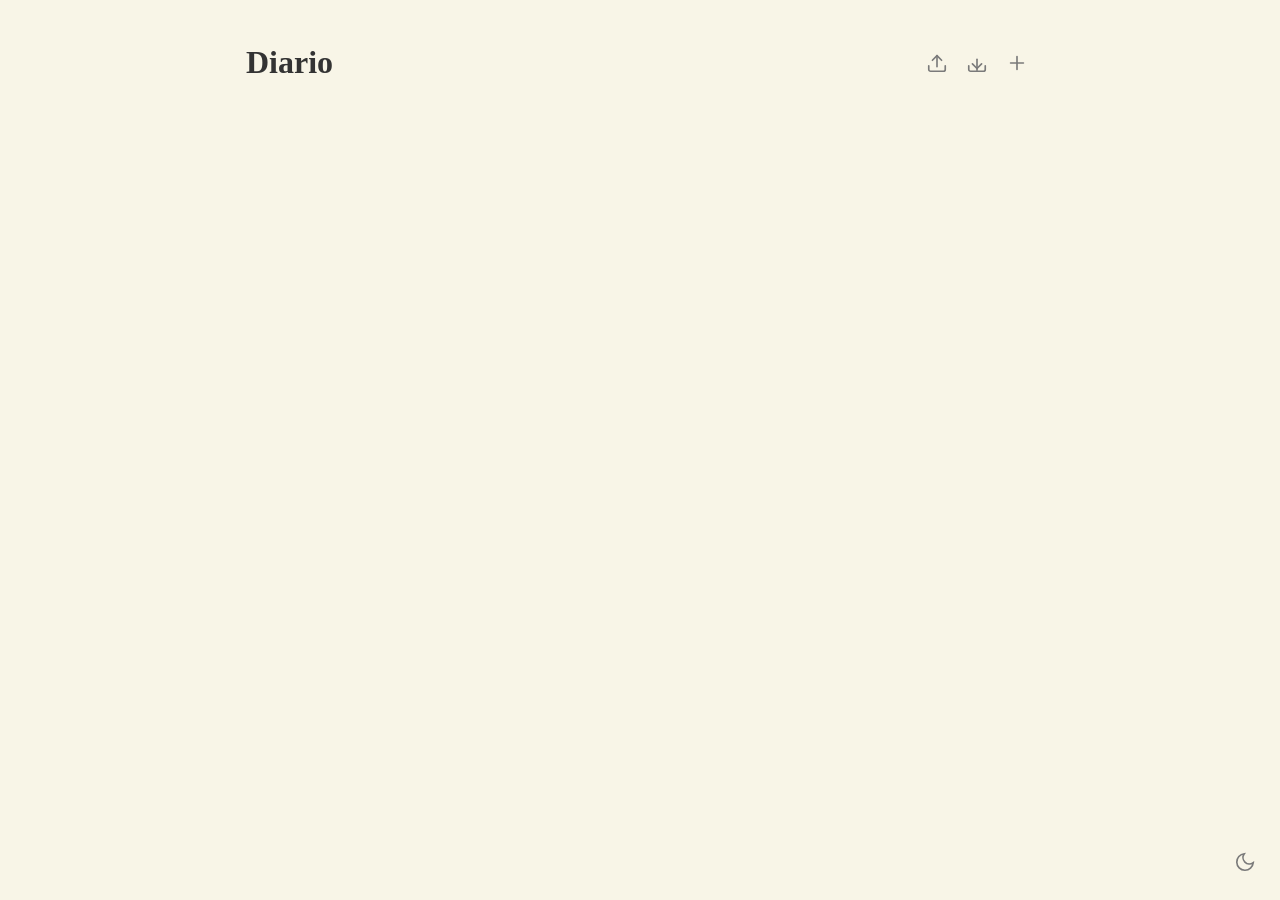
==== index.html @ 2129a9c9 "Add files via upload" ====
<!DOCTYPE html>
<html lang="it">
<head>
  <meta charset="UTF-8">
  <meta name="viewport" content="width=device-width, initial-scale=1.0">
  <title>Diario - Home</title>
  <link rel="stylesheet" href="style.css">
  <script defer src="index.js"></script>
</head>
<body class="light">
  <!-- SVG sprite (icone minimal) -->
  <svg xmlns="http://www.w3.org/2000/svg" style="display:none">
    <symbol id="i-plus" viewBox="0 0 24 24">
      <path d="M12 5v14M5 12h14" stroke="currentColor" stroke-width="1.8" fill="none" stroke-linecap="round"/>
    </symbol>
    <symbol id="i-upload" viewBox="0 0 24 24">
      <path d="M21 15v4a2 2 0 0 1-2 2H5a2 2 0 0 1-2-2v-4" stroke="currentColor" stroke-width="1.8" fill="none" stroke-linecap="round"/>
      <path d="M12 4v12" stroke="currentColor" stroke-width="1.8" fill="none" stroke-linecap="round"/>
      <path d="M7 9l5-5 5 5" stroke="currentColor" stroke-width="1.8" fill="none" stroke-linecap="round" stroke-linejoin="round"/>
    </symbol>
    <symbol id="i-download" viewBox="0 0 24 24">
      <path d="M21 15v4a2 2 0 0 1-2 2H5a2 2 0 0 1-2-2v-4" stroke="currentColor" stroke-width="1.8" fill="none" stroke-linecap="round"/>
      <path d="M12 20V8" stroke="currentColor" stroke-width="1.8" fill="none" stroke-linecap="round"/>
      <path d="M7 13l5 5 5-5" stroke="currentColor" stroke-width="1.8" fill="none" stroke-linecap="round" stroke-linejoin="round"/>
    </symbol>
    <symbol id="i-moon" viewBox="0 0 24 24">
      <path d="M21 12.79A9 9 0 1 1 11.21 3 7 7 0 0 0 21 12.79z" stroke="currentColor" stroke-width="1.8" fill="none"/>
    </symbol>
    <symbol id="i-sun" viewBox="0 0 24 24">
      <circle cx="12" cy="12" r="4" stroke="currentColor" stroke-width="1.8" fill="none"/>
      <path d="M12 2v2M12 20v2M4 12H2M22 12h-2M5 5l-1.5-1.5M20.5 20.5L19 19M5 19l-1.5 1.5M20.5 3.5L19 5" stroke="currentColor" stroke-width="1.6" fill="none" stroke-linecap="round"/>
    </symbol>
  </svg>

  <header class="site-header">
    <h1>Diario</h1>
    <div class="header-actions">
      <button id="importBtn" class="icon-btn" title="Importa archivio (.json)" aria-label="Importa">
        <svg><use href="#i-upload"></use></svg>
      </button>
      <button id="exportBtn" class="icon-btn" title="Esporta tutte le note (.json)" aria-label="Esporta">
        <svg><use href="#i-download"></use></svg>
      </button>
      <button id="newNote" class="icon-btn" title="Nuova nota" aria-label="Nuova nota">
        <svg><use href="#i-plus"></use></svg>
      </button>
      <input type="file" id="importFile" accept=".json,application/json" hidden multiple>
    </div>
  </header>

  <main id="noteList" class="home-list"></main>

  <button class="theme-toggle" id="themeToggle" aria-label="Cambia tema">
    <svg id="themeIcon"><use href="#i-moon"></use></svg>
  </button>
</body>
</html>
---- style.css ----
:root{
  --bg: #f8f5e7;
  --fg: #333333;
  --subtle: rgba(0,0,0,0.55);
  --card: rgba(0,0,0,0.05);
  --card-hover: rgba(0,0,0,0.09);
  --icon: #7a7a7a;
}
.dark{
  --bg: #2a2a2a;
  --fg: #eaeaea;
  --subtle: rgba(255,255,255,0.65);
  --card: rgba(255,255,255,0.06);
  --card-hover: rgba(255,255,255,0.12);
  --icon: #b8b8b8;
}
*{box-sizing:border-box}
html,body{height:100%}
body{
  margin:0; background:var(--bg); color:var(--fg);
  font-family: Georgia, 'Times New Roman', Times, serif;
  line-height:1.6; transition: background-color .3s, color .3s;
}
.site-header, .note-header{
  display:flex; align-items:center; justify-content:space-between;
  padding:16px; max-width:820px; margin:0 auto;
}
.header-actions{ display:flex; gap:6px; align-items:center; }
.home-list, .note-main{ max-width:820px; margin:0 auto; padding:0 16px 24px; }
.home-list{ display:flex; flex-direction:column; gap:10px; padding-top:8px;}
.note-header{ margin-bottom:8px; }
.title-input{
  flex:1; border:none; outline:none; background:transparent; color:var(--fg);
  font-size:1.6rem; font-style:italic; opacity:.85;
}
.title-input::placeholder{ color:var(--subtle); font-style:italic; }
.editor{
  width:100%; height: calc(100vh - 120px); border:none; outline:none; resize:none;
  background:transparent; color:var(--fg); font-size:1.05rem;
}
.icon-btn{
  border:none; background:transparent; padding:6px; cursor:pointer;
  color: var(--icon);
}
.icon-btn svg{ width:22px; height:22px; display:block; stroke: currentColor; }
.icon-btn:hover{ opacity:.85 }
.noteItem{
  padding:12px; border-radius:10px; background:var(--card); cursor:pointer;
}
.noteItem:hover{ background:var(--card-hover); }
.noteItem .row{ display:flex; align-items:center; justify-content:space-between; gap:12px; }
.noteItem .title{ font-weight:600; overflow:hidden; text-overflow:ellipsis; white-space:nowrap;}
.noteItem .date{ font-size:.9rem; color:var(--subtle); white-space:nowrap; }
.noteItem .preview{ font-size:.92rem; color:var(--subtle); margin-top:2px; white-space:nowrap; overflow:hidden; text-overflow:ellipsis; }
.theme-toggle{
  position:fixed; right:16px; bottom:16px; border:none; background:transparent; cursor:pointer; padding:8px;
  color: var(--icon);
}
.theme-toggle svg{ width:22px; height:22px; stroke: currentColor; }
.overlay{
  position:fixed; inset:0; display:flex; align-items:center; justify-content:center;
  background: rgba(0,0,0,0.35);
}
.hidden{ display:none; }
.confirm{
  background: var(--bg); color: var(--fg); border-radius:12px; padding:20px; min-width:280px;
  box-shadow: 0 10px 30px rgba(0,0,0,0.25);
}
.confirm-text{ margin-bottom:14px; }
.confirm-actions{ display:flex; gap:10px; justify-content:flex-end; }
.btn{
  border:1px solid var(--card-hover); background:transparent; color:var(--fg);
  padding:6px 12px; border-radius:8px; cursor:pointer;
}
.btn.danger{ border-color: rgba(220,0,0,0.4); color:#c60000; }
.btn:hover{ opacity:.85 }
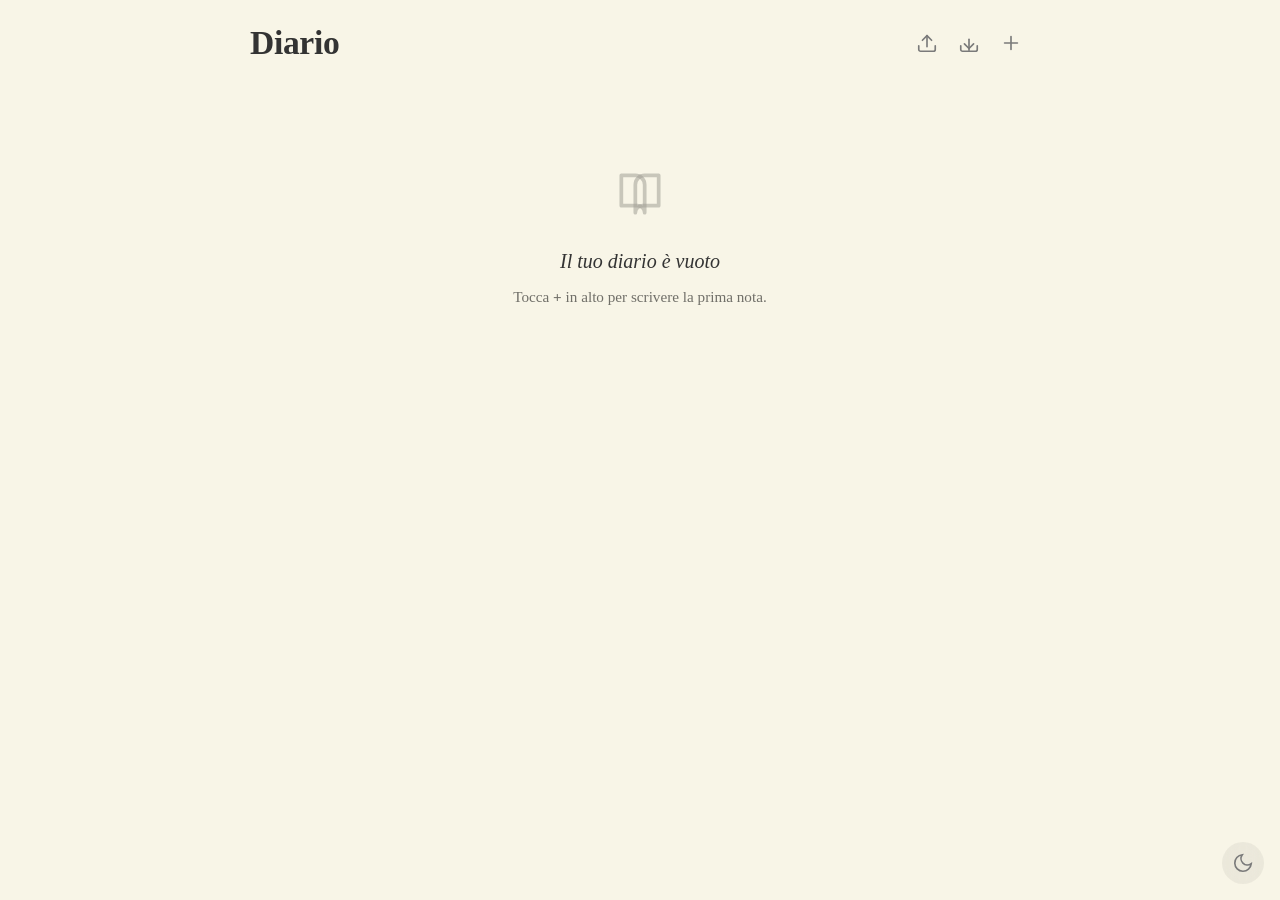
==== commit 51083074: "Add files via upload" ====
--- a/index.html
+++ b/index.html
@@ -1,57 +1,934 @@
 <!DOCTYPE html>
 <html lang="it">
 <head>
-  <meta charset="UTF-8">
-  <meta name="viewport" content="width=device-width, initial-scale=1.0">
-  <title>Diario - Home</title>
-  <link rel="stylesheet" href="style.css">
-  <script defer src="index.js"></script>
+<meta charset="UTF-8">
+<meta name="viewport" content="width=device-width, initial-scale=1.0, viewport-fit=cover">
+<title>Diario</title>
+<meta name="description" content="Diario personale. I dati restano sul tuo dispositivo.">
+
+<!-- Theme color for browser chrome (light/dark adaptive) -->
+<meta name="theme-color" content="#f8f5e7" media="(prefers-color-scheme: light)">
+<meta name="theme-color" content="#2a2a2a" media="(prefers-color-scheme: dark)">
+
+<!-- iOS web app -->
+<meta name="apple-mobile-web-app-capable" content="yes">
+<meta name="mobile-web-app-capable" content="yes">
+<meta name="apple-mobile-web-app-status-bar-style" content="default">
+<meta name="apple-mobile-web-app-title" content="Diario">
+
+<!-- Favicon: SVG with prefers-color-scheme so it adapts to dark tabs -->
+<link rel="icon" type="image/svg+xml" href="data:image/svg+xml;utf8,<svg xmlns='http://www.w3.org/2000/svg' viewBox='0 0 64 64'><style>.c{fill:%233d2817}.b{fill:%238b3a3a}.t{stroke:%23c4a574;stroke-width:2.2;stroke-linecap:round}@media (prefers-color-scheme:dark){.c{fill:%23e8dcc4}.t{stroke:%235a3d24}}</style><rect class='c' x='14' y='10' width='36' height='44' rx='3'/><rect class='b' x='12' y='32' width='40' height='3'/><line class='t' x1='22' y1='20' x2='42' y2='20'/></svg>">
+
+<!-- Apple touch icon (180x180 SVG, supportato da iOS 16.4+) -->
+<link rel="apple-touch-icon" href="data:image/svg+xml;utf8,<svg xmlns='http://www.w3.org/2000/svg' viewBox='0 0 180 180'><rect width='180' height='180' rx='36' fill='%23f8f5e7'/><rect x='42' y='34' width='96' height='118' rx='8' fill='%233d2817'/><rect x='36' y='92' width='108' height='8' fill='%238b3a3a'/><line x1='62' y1='60' x2='118' y2='60' stroke='%23c4a574' stroke-width='5' stroke-linecap='round'/></svg>">
+
+<style>
+  :root{
+    --bg: #f8f5e7;
+    --fg: #333333;
+    --subtle: rgba(0,0,0,.55);
+    --faint: rgba(0,0,0,.35);
+    --card: rgba(0,0,0,.05);
+    --card-hover: rgba(0,0,0,.09);
+    --icon: #7a7a7a;
+    --accent: #8b3a3a;
+    --danger: #c60000;
+    --hr: rgba(0,0,0,.08);
+  }
+  body.dark{
+    --bg: #2a2a2a;
+    --fg: #eaeaea;
+    --subtle: rgba(255,255,255,.65);
+    --faint: rgba(255,255,255,.35);
+    --card: rgba(255,255,255,.06);
+    --card-hover: rgba(255,255,255,.12);
+    --icon: #b8b8b8;
+    --accent: #c66b6b;
+    --danger: #ff6b6b;
+    --hr: rgba(255,255,255,.10);
+  }
+
+  *{ box-sizing:border-box }
+  html, body{ height:100%; margin:0 }
+  body{
+    background: var(--bg);
+    color: var(--fg);
+    font-family: Georgia, 'Iowan Old Style', 'Palatino Linotype', 'Times New Roman', Times, serif;
+    line-height: 1.6;
+    -webkit-font-smoothing: antialiased;
+    -webkit-text-size-adjust: 100%;
+    transition: background-color .25s ease, color .25s ease;
+    overscroll-behavior-y: none;
+  }
+
+  .view{
+    min-height: 100vh;
+    min-height: 100dvh;
+    padding-top: env(safe-area-inset-top);
+    padding-bottom: env(safe-area-inset-bottom);
+  }
+  .view.hidden{ display: none }
+
+  /* ---------- HOME ---------- */
+  .site-header{
+    display:flex; align-items:center; justify-content:space-between;
+    gap:12px;
+    padding: 16px 20px 8px;
+    max-width: 820px;
+    margin: 0 auto;
+  }
+  .site-header h1{
+    margin:0;
+    font-size: 1.9rem;
+    font-weight: 600;
+    letter-spacing: -0.01em;
+  }
+  .header-actions{ display:flex; gap:4px; align-items:center }
+
+  .search-wrap{
+    max-width: 820px; margin: 0 auto;
+    padding: 4px 20px 8px;
+  }
+  .search{
+    width:100%;
+    background: var(--card);
+    border: none; outline: none;
+    color: var(--fg);
+    font: inherit;
+    font-size: .98rem;
+    padding: 10px 14px;
+    border-radius: 10px;
+    transition: background-color .15s;
+  }
+  .search:focus{ background: var(--card-hover) }
+  .search::placeholder{ color: var(--faint); font-style: italic }
+
+  .home-list{
+    max-width: 820px;
+    margin: 0 auto;
+    padding: 8px 20px 96px;
+    display: flex; flex-direction: column;
+    gap: 8px;
+  }
+  .noteItem{
+    padding: 14px 16px;
+    border-radius: 10px;
+    background: var(--card);
+    cursor: pointer;
+    transition: background-color .15s;
+  }
+  .noteItem:hover{ background: var(--card-hover) }
+  .noteItem:active{ transform: translateY(1px) }
+  .noteItem .row{ display:flex; align-items:baseline; justify-content:space-between; gap:12px }
+  .noteItem .title{
+    font-weight: 600;
+    overflow:hidden; text-overflow:ellipsis; white-space:nowrap;
+    flex: 1;
+  }
+  .noteItem .date{
+    font-size: .85rem;
+    color: var(--subtle);
+    white-space: nowrap;
+    font-style: italic;
+  }
+  .noteItem .preview{
+    font-size: .92rem;
+    color: var(--subtle);
+    margin-top: 4px;
+    white-space: nowrap;
+    overflow: hidden;
+    text-overflow: ellipsis;
+  }
+
+  .empty-state{
+    max-width: 520px; margin: 80px auto 0;
+    padding: 0 20px;
+    text-align: center;
+    color: var(--subtle);
+  }
+  .empty-state .ico{ opacity: .35; margin-bottom: 16px }
+  .empty-state .ico svg{ width: 56px; height: 56px }
+  .empty-state h2{
+    margin: 0 0 8px;
+    font-weight: 500;
+    font-size: 1.25rem;
+    color: var(--fg);
+    font-style: italic;
+  }
+  .empty-state p{ margin: 0; font-size: .95rem }
+
+  /* ---------- NOTE ---------- */
+  .note-header{
+    display:flex; align-items:center; gap: 8px;
+    padding: 12px 20px;
+    max-width: 820px;
+    margin: 0 auto;
+    border-bottom: 1px solid var(--hr);
+  }
+  .title-input{
+    flex: 1;
+    border: none; outline: none;
+    background: transparent;
+    color: var(--fg);
+    font: inherit;
+    font-size: 1.5rem;
+    font-style: italic;
+    padding: 4px 0;
+    min-width: 0;
+  }
+  .title-input::placeholder{ color: var(--faint) }
+  .toolbar{ display:flex; gap: 4px }
+
+  .note-main{
+    max-width: 820px;
+    margin: 0 auto;
+    padding: 14px 20px 40px;
+    display: flex; flex-direction: column;
+    /* fill rest of viewport */
+    min-height: calc(100dvh - 70px);
+  }
+  .editor{
+    flex: 1;
+    width: 100%;
+    min-height: 50vh;
+    border: none; outline: none; resize: none;
+    background: transparent;
+    color: var(--fg);
+    font: inherit;
+    font-size: 1.05rem;
+    line-height: 1.7;
+    padding: 0;
+  }
+  .editor::placeholder{ color: var(--faint); font-style: italic }
+  .note-meta{
+    margin-top: 16px;
+    display: flex; justify-content: space-between; align-items: center;
+    font-size: .82rem;
+    color: var(--faint);
+    font-style: italic;
+    padding-top: 10px;
+    border-top: 1px solid var(--hr);
+  }
+
+  /* ---------- BUTTONS ---------- */
+  .icon-btn{
+    border: none; background: transparent;
+    padding: 8px;
+    cursor: pointer;
+    color: var(--icon);
+    border-radius: 8px;
+    display: inline-flex; align-items: center; justify-content: center;
+    transition: background-color .15s, color .15s;
+    -webkit-tap-highlight-color: transparent;
+  }
+  .icon-btn:hover{ background: var(--card); color: var(--fg) }
+  .icon-btn:active{ background: var(--card-hover) }
+  .icon-btn svg{ width: 22px; height: 22px; display: block }
+
+  .theme-toggle{
+    position: fixed;
+    right: max(16px, env(safe-area-inset-right));
+    bottom: max(16px, env(safe-area-inset-bottom));
+    border: none;
+    background: var(--card);
+    cursor: pointer;
+    padding: 10px;
+    color: var(--icon);
+    border-radius: 50%;
+    transition: background-color .15s, color .15s;
+    -webkit-tap-highlight-color: transparent;
+    backdrop-filter: blur(8px);
+    -webkit-backdrop-filter: blur(8px);
+  }
+  .theme-toggle:hover{ background: var(--card-hover); color: var(--fg) }
+  .theme-toggle svg{ width: 22px; height: 22px; display: block }
+
+  /* ---------- OVERLAY ---------- */
+  .overlay{
+    position: fixed; inset: 0;
+    display: flex; align-items: center; justify-content: center;
+    background: rgba(0,0,0,.45);
+    padding: 20px;
+    z-index: 100;
+    animation: fadeIn .15s ease-out;
+  }
+  .overlay.hidden{ display: none }
+  @keyframes fadeIn{ from{ opacity: 0 } to{ opacity: 1 } }
+  .confirm{
+    background: var(--bg); color: var(--fg);
+    border-radius: 14px;
+    padding: 22px;
+    width: 100%; max-width: 340px;
+    box-shadow: 0 20px 50px rgba(0,0,0,.35);
+    border: 1px solid var(--hr);
+  }
+  .confirm-text{ margin-bottom: 18px; line-height: 1.5 }
+  .confirm-actions{ display: flex; gap: 8px; justify-content: flex-end }
+  .btn{
+    border: 1px solid var(--card-hover);
+    background: transparent;
+    color: var(--fg);
+    font: inherit;
+    font-size: .95rem;
+    padding: 8px 16px;
+    border-radius: 8px;
+    cursor: pointer;
+    -webkit-tap-highlight-color: transparent;
+  }
+  .btn:hover{ background: var(--card) }
+  .btn.danger{
+    border-color: var(--danger);
+    color: var(--danger);
+  }
+  .btn.danger:hover{ background: rgba(198,0,0,.08) }
+
+  /* ---------- TOAST ---------- */
+  .toast{
+    position: fixed;
+    left: 50%; transform: translateX(-50%) translateY(20px);
+    bottom: max(80px, calc(env(safe-area-inset-bottom) + 80px));
+    background: var(--fg); color: var(--bg);
+    padding: 10px 18px;
+    border-radius: 24px;
+    font-size: .9rem;
+    box-shadow: 0 8px 24px rgba(0,0,0,.25);
+    opacity: 0;
+    pointer-events: none;
+    transition: opacity .25s, transform .25s;
+    z-index: 200;
+    max-width: 90vw;
+  }
+  .toast.show{
+    opacity: 1;
+    transform: translateX(-50%) translateY(0);
+  }
+
+  /* tablet/desktop typography bump */
+  @media (min-width: 720px){
+    .editor{ font-size: 1.1rem }
+    .site-header h1{ font-size: 2.1rem }
+  }
+</style>
 </head>
 <body class="light">
-  <!-- SVG sprite (icone minimal) -->
-  <svg xmlns="http://www.w3.org/2000/svg" style="display:none">
-    <symbol id="i-plus" viewBox="0 0 24 24">
-      <path d="M12 5v14M5 12h14" stroke="currentColor" stroke-width="1.8" fill="none" stroke-linecap="round"/>
-    </symbol>
-    <symbol id="i-upload" viewBox="0 0 24 24">
-      <path d="M21 15v4a2 2 0 0 1-2 2H5a2 2 0 0 1-2-2v-4" stroke="currentColor" stroke-width="1.8" fill="none" stroke-linecap="round"/>
-      <path d="M12 4v12" stroke="currentColor" stroke-width="1.8" fill="none" stroke-linecap="round"/>
-      <path d="M7 9l5-5 5 5" stroke="currentColor" stroke-width="1.8" fill="none" stroke-linecap="round" stroke-linejoin="round"/>
-    </symbol>
-    <symbol id="i-download" viewBox="0 0 24 24">
-      <path d="M21 15v4a2 2 0 0 1-2 2H5a2 2 0 0 1-2-2v-4" stroke="currentColor" stroke-width="1.8" fill="none" stroke-linecap="round"/>
-      <path d="M12 20V8" stroke="currentColor" stroke-width="1.8" fill="none" stroke-linecap="round"/>
-      <path d="M7 13l5 5 5-5" stroke="currentColor" stroke-width="1.8" fill="none" stroke-linecap="round" stroke-linejoin="round"/>
-    </symbol>
-    <symbol id="i-moon" viewBox="0 0 24 24">
-      <path d="M21 12.79A9 9 0 1 1 11.21 3 7 7 0 0 0 21 12.79z" stroke="currentColor" stroke-width="1.8" fill="none"/>
-    </symbol>
-    <symbol id="i-sun" viewBox="0 0 24 24">
-      <circle cx="12" cy="12" r="4" stroke="currentColor" stroke-width="1.8" fill="none"/>
-      <path d="M12 2v2M12 20v2M4 12H2M22 12h-2M5 5l-1.5-1.5M20.5 20.5L19 19M5 19l-1.5 1.5M20.5 3.5L19 5" stroke="currentColor" stroke-width="1.6" fill="none" stroke-linecap="round"/>
-    </symbol>
-  </svg>
-
+
+<!-- ========== SVG SPRITE ========== -->
+<svg xmlns="http://www.w3.org/2000/svg" style="display:none" aria-hidden="true">
+  <symbol id="i-plus" viewBox="0 0 24 24">
+    <path d="M12 5v14M5 12h14" stroke="currentColor" stroke-width="1.8" fill="none" stroke-linecap="round"/>
+  </symbol>
+  <symbol id="i-upload" viewBox="0 0 24 24">
+    <path d="M21 15v4a2 2 0 0 1-2 2H5a2 2 0 0 1-2-2v-4" stroke="currentColor" stroke-width="1.8" fill="none" stroke-linecap="round"/>
+    <path d="M12 4v12" stroke="currentColor" stroke-width="1.8" fill="none" stroke-linecap="round"/>
+    <path d="M7 9l5-5 5 5" stroke="currentColor" stroke-width="1.8" fill="none" stroke-linecap="round" stroke-linejoin="round"/>
+  </symbol>
+  <symbol id="i-download" viewBox="0 0 24 24">
+    <path d="M21 15v4a2 2 0 0 1-2 2H5a2 2 0 0 1-2-2v-4" stroke="currentColor" stroke-width="1.8" fill="none" stroke-linecap="round"/>
+    <path d="M12 20V8" stroke="currentColor" stroke-width="1.8" fill="none" stroke-linecap="round"/>
+    <path d="M7 13l5 5 5-5" stroke="currentColor" stroke-width="1.8" fill="none" stroke-linecap="round" stroke-linejoin="round"/>
+  </symbol>
+  <symbol id="i-home" viewBox="0 0 24 24">
+    <path d="M3 11l9-7 9 7v9a2 2 0 0 1-2 2h-4a2 2 0 0 1-2-2v-4H9v4a2 2 0 0 1-2 2H5a2 2 0 0 1-2-2v-9z" stroke="currentColor" stroke-width="1.8" fill="none" stroke-linecap="round" stroke-linejoin="round"/>
+  </symbol>
+  <symbol id="i-trash" viewBox="0 0 24 24">
+    <path d="M3 6h18" stroke="currentColor" stroke-width="1.8" fill="none" stroke-linecap="round"/>
+    <path d="M8 6V4a2 2 0 0 1 2-2h4a2 2 0 0 1 2 2v2" stroke="currentColor" stroke-width="1.8" fill="none" stroke-linecap="round"/>
+    <path d="M19 6l-1 14a2 2 0 0 1-2 2H8a2 2 0 0 1-2-2L5 6" stroke="currentColor" stroke-width="1.8" fill="none" stroke-linecap="round"/>
+    <path d="M10 11v6M14 11v6" stroke="currentColor" stroke-width="1.8" fill="none" stroke-linecap="round"/>
+  </symbol>
+  <symbol id="i-moon" viewBox="0 0 24 24">
+    <path d="M21 12.79A9 9 0 1 1 11.21 3 7 7 0 0 0 21 12.79z" stroke="currentColor" stroke-width="1.8" fill="none"/>
+  </symbol>
+  <symbol id="i-sun" viewBox="0 0 24 24">
+    <circle cx="12" cy="12" r="4" stroke="currentColor" stroke-width="1.8" fill="none"/>
+    <path d="M12 2v2M12 20v2M4 12H2M22 12h-2M5 5l-1.5-1.5M20.5 20.5L19 19M5 19l-1.5 1.5M20.5 3.5L19 5" stroke="currentColor" stroke-width="1.6" fill="none" stroke-linecap="round"/>
+  </symbol>
+  <symbol id="i-book" viewBox="0 0 24 24">
+    <path d="M4 4h6a4 4 0 0 1 4 4v12a3 3 0 0 0-3-3H4z" stroke="currentColor" stroke-width="1.6" fill="none" stroke-linejoin="round"/>
+    <path d="M20 4h-6a4 4 0 0 0-4 4v12a3 3 0 0 1 3-3h7z" stroke="currentColor" stroke-width="1.6" fill="none" stroke-linejoin="round"/>
+  </symbol>
+</svg>
+
+<!-- ========== HOME VIEW ========== -->
+<section id="view-home" class="view">
   <header class="site-header">
     <h1>Diario</h1>
     <div class="header-actions">
       <button id="importBtn" class="icon-btn" title="Importa archivio (.json)" aria-label="Importa">
         <svg><use href="#i-upload"></use></svg>
       </button>
-      <button id="exportBtn" class="icon-btn" title="Esporta tutte le note (.json)" aria-label="Esporta">
+      <button id="exportBtn" class="icon-btn" title="Esporta archivio (.json)" aria-label="Esporta">
         <svg><use href="#i-download"></use></svg>
       </button>
-      <button id="newNote" class="icon-btn" title="Nuova nota" aria-label="Nuova nota">
+      <button id="newBtn" class="icon-btn" title="Nuova nota" aria-label="Nuova nota">
         <svg><use href="#i-plus"></use></svg>
       </button>
-      <input type="file" id="importFile" accept=".json,application/json" hidden multiple>
+      <input type="file" id="importFile" accept=".json,application/json" hidden>
     </div>
   </header>
 
+  <div class="search-wrap" id="searchWrap" hidden>
+    <input type="search" id="searchInput" class="search" placeholder="Cerca tra le note…" autocomplete="off">
+  </div>
+
   <main id="noteList" class="home-list"></main>
-
-  <button class="theme-toggle" id="themeToggle" aria-label="Cambia tema">
-    <svg id="themeIcon"><use href="#i-moon"></use></svg>
-  </button>
+</section>
+
+<!-- ========== NOTE VIEW ========== -->
+<section id="view-note" class="view hidden">
+  <header class="note-header">
+    <input type="text" id="noteTitle" class="title-input" placeholder="Titolo">
+    <div class="toolbar">
+      <button id="backBtn" class="icon-btn" title="Torna alla home" aria-label="Home">
+        <svg><use href="#i-home"></use></svg>
+      </button>
+      <button id="deleteBtn" class="icon-btn" title="Elimina nota" aria-label="Elimina">
+        <svg><use href="#i-trash"></use></svg>
+      </button>
+    </div>
+  </header>
+  <main class="note-main">
+    <textarea id="editor" class="editor" placeholder="Scrivi qui la tua nota…" spellcheck="true"></textarea>
+    <div id="noteMeta" class="note-meta">
+      <span id="noteDate"></span>
+      <span id="noteCount"></span>
+    </div>
+  </main>
+</section>
+
+<!-- ========== CONFIRM OVERLAY ========== -->
+<div id="confirmOverlay" class="overlay hidden" role="dialog" aria-modal="true">
+  <div class="confirm">
+    <div id="confirmText" class="confirm-text">Eliminare definitivamente questa nota?</div>
+    <div class="confirm-actions">
+      <button id="confirmNo" class="btn">Annulla</button>
+      <button id="confirmYes" class="btn danger">Elimina</button>
+    </div>
+  </div>
+</div>
+
+<!-- ========== THEME TOGGLE ========== -->
+<button class="theme-toggle" id="themeToggle" aria-label="Cambia tema">
+  <svg id="themeIcon"><use href="#i-moon"></use></svg>
+</button>
+
+<!-- ========== TOAST ========== -->
+<div id="toast" class="toast" role="status" aria-live="polite"></div>
+
+<script>
+'use strict';
+
+/* ============================================================
+   STORAGE  +  MIGRATION
+   ============================================================ */
+const STORAGE_KEY = 'notes';
+
+function uid(){
+  if (crypto && typeof crypto.randomUUID === 'function') return crypto.randomUUID();
+  return 'n_' + Date.now().toString(36) + '_' + Math.random().toString(36).slice(2, 10);
+}
+
+function getNotes(){
+  try {
+    const raw = localStorage.getItem(STORAGE_KEY);
+    const arr = raw ? JSON.parse(raw) : [];
+    return Array.isArray(arr) ? arr : [];
+  } catch { return []; }
+}
+function setNotes(notes){
+  localStorage.setItem(STORAGE_KEY, JSON.stringify(notes));
+}
+
+/* Parse "5 maggio 2026" → ISO. Returns null if unrecognized. */
+function parseItalianDate(s){
+  if (!s || typeof s !== 'string') return null;
+  const months = {
+    gennaio:0, febbraio:1, marzo:2, aprile:3, maggio:4, giugno:5,
+    luglio:6, agosto:7, settembre:8, ottobre:9, novembre:10, dicembre:11
+  };
+  const m = /^(\d{1,2})\s+([a-zà]+)\s+(\d{4})$/i.exec(s.trim());
+  if (m){
+    const month = months[m[2].toLowerCase()];
+    if (month !== undefined){
+      return new Date(+m[3], month, +m[1], 12).toISOString();
+    }
+  }
+  const d = new Date(s);
+  return isNaN(d.getTime()) ? null : d.toISOString();
+}
+
+/* Migrate legacy notes (no id, locale-string `date`) → new schema */
+function migrate(){
+  const notes = getNotes();
+  if (notes.length === 0){
+    localStorage.removeItem('currentNote');
+    return;
+  }
+  let changed = false;
+  const migrated = notes.map(n => {
+    const out = { ...n };
+    if (!out.id){ out.id = uid(); changed = true; }
+    if (!out.createdAt){
+      out.createdAt = parseItalianDate(out.date) || new Date().toISOString();
+      changed = true;
+    }
+    if (!out.updatedAt){
+      out.updatedAt = out.createdAt;
+      changed = true;
+    }
+    if (typeof out.title !== 'string'){ out.title = ''; changed = true; }
+    if (typeof out.content !== 'string'){ out.content = ''; changed = true; }
+    if ('date' in out){ delete out.date; changed = true; }
+    return out;
+  });
+  if (changed) setNotes(migrated);
+  localStorage.removeItem('currentNote');
+}
+migrate();
+
+/* ============================================================
+   FORMATTING
+   ============================================================ */
+function formatDate(iso){
+  if (!iso) return '';
+  const d = new Date(iso);
+  if (isNaN(d.getTime())) return '';
+  return d.toLocaleDateString('it-IT', { day:'numeric', month:'long', year:'numeric' });
+}
+function formatDateTime(iso){
+  if (!iso) return '';
+  const d = new Date(iso);
+  if (isNaN(d.getTime())) return '';
+  return d.toLocaleDateString('it-IT', { day:'numeric', month:'long', year:'numeric' })
+       + ' · '
+       + d.toLocaleTimeString('it-IT', { hour:'2-digit', minute:'2-digit' });
+}
+function countWords(s){
+  if (!s) return 0;
+  const m = s.trim().match(/\S+/g);
+  return m ? m.length : 0;
+}
+function escapeHtml(s){
+  return String(s).replace(/[&<>"']/g, c => ({
+    '&':'&amp;','<':'&lt;','>':'&gt;','"':'&quot;',"'":'&#39;'
+  })[c]);
+}
+
+/* ============================================================
+   DOM REFS
+   ============================================================ */
+const $ = id => document.getElementById(id);
+
+const homeView   = $('view-home');
+const noteView   = $('view-note');
+const listEl     = $('noteList');
+const searchWrap = $('searchWrap');
+const searchEl   = $('searchInput');
+const newBtn     = $('newBtn');
+const importBtn  = $('importBtn');
+const importFile = $('importFile');
+const exportBtn  = $('exportBtn');
+const titleEl    = $('noteTitle');
+const editorEl   = $('editor');
+const backBtn    = $('backBtn');
+const deleteBtn  = $('deleteBtn');
+const noteDateEl = $('noteDate');
+const noteCountEl= $('noteCount');
+const overlay    = $('confirmOverlay');
+const yesBtn     = $('confirmYes');
+const noBtn      = $('confirmNo');
+const themeBtn   = $('themeToggle');
+const themeIcon  = $('themeIcon');
+const toastEl    = $('toast');
+
+/* ============================================================
+   TOAST
+   ============================================================ */
+let toastTimer = null;
+function toast(msg){
+  toastEl.textContent = msg;
+  toastEl.classList.add('show');
+  clearTimeout(toastTimer);
+  toastTimer = setTimeout(() => toastEl.classList.remove('show'), 2200);
+}
+
+/* ============================================================
+   THEME
+   ============================================================ */
+function setTheme(theme){
+  if (theme === 'dark'){
+    document.body.classList.add('dark');
+    themeIcon.firstElementChild.setAttribute('href', '#i-sun');
+  } else {
+    document.body.classList.remove('dark');
+    themeIcon.firstElementChild.setAttribute('href', '#i-moon');
+  }
+  localStorage.setItem('theme', theme);
+}
+setTheme(localStorage.getItem('theme') || 'light');
+themeBtn.addEventListener('click', () => {
+  setTheme(document.body.classList.contains('dark') ? 'light' : 'dark');
+});
+
+/* ============================================================
+   ROUTING (hash-based)
+     #/        → home
+     #/note/ID → editor
+     #/new     → new note (creates id, then redirects)
+   ============================================================ */
+function navigate(){
+  const h = location.hash || '';
+  if (h === '#/new'){
+    const id = createBlankNote();
+    location.replace('#/note/' + id);
+    return;
+  }
+  const m = /^#\/note\/(.+)$/.exec(h);
+  if (m){
+    showNote(m[1]);
+  } else {
+    showHome();
+  }
+}
+window.addEventListener('hashchange', navigate);
+
+function showHome(){
+  // flush any pending save before leaving editor
+  flushSave();
+  currentId = null;
+  noteView.classList.add('hidden');
+  homeView.classList.remove('hidden');
+  renderList();
+  // scroll to top so the most recent note is visible
+  window.scrollTo(0, 0);
+}
+
+function showNote(id){
+  const notes = getNotes();
+  const note = notes.find(n => n.id === id);
+  if (!note){
+    // unknown id → bounce home
+    location.replace('#/');
+    return;
+  }
+  currentId = id;
+  titleEl.value = note.title || '';
+  editorEl.value = note.content || '';
+  updateNoteMeta(note);
+  homeView.classList.add('hidden');
+  noteView.classList.remove('hidden');
+  // focus editor on new/empty notes, otherwise leave the user free
+  if (!note.title && !note.content){
+    setTimeout(() => titleEl.focus(), 30);
+  }
+}
+
+/* ============================================================
+   LIST RENDER + SEARCH
+   ============================================================ */
+let searchQuery = '';
+function renderList(){
+  const all = getNotes()
+    .slice()
+    .sort((a, b) => (b.updatedAt || '').localeCompare(a.updatedAt || ''));
+
+  // toggle search bar visibility (only useful when there are several notes)
+  searchWrap.hidden = all.length < 4;
+
+  const q = searchQuery.trim().toLowerCase();
+  const notes = q
+    ? all.filter(n =>
+        (n.title || '').toLowerCase().includes(q) ||
+        (n.content || '').toLowerCase().includes(q))
+    : all;
+
+  if (all.length === 0){
+    listEl.innerHTML = `
+      <div class="empty-state">
+        <div class="ico"><svg viewBox="0 0 24 24" fill="none" stroke="currentColor" stroke-width="1.5"><use href="#i-book"/></svg></div>
+        <h2>Il tuo diario è vuoto</h2>
+        <p>Tocca <strong>+</strong> in alto per scrivere la prima nota.</p>
+      </div>`;
+    return;
+  }
+
+  if (notes.length === 0){
+    listEl.innerHTML = `
+      <div class="empty-state">
+        <h2>Nessun risultato</h2>
+        <p>Nessuna nota corrisponde a “${escapeHtml(q)}”.</p>
+      </div>`;
+    return;
+  }
+
+  listEl.innerHTML = '';
+  notes.forEach(n => {
+    const item = document.createElement('div');
+    item.className = 'noteItem';
+    item.setAttribute('role', 'button');
+    item.setAttribute('tabindex', '0');
+
+    const titleText = n.title || (n.content || '').split('\n')[0] || 'Senza titolo';
+    const previewText = (n.content || '').replace(/\s+/g, ' ').trim();
+
+    item.innerHTML = `
+      <div class="row">
+        <div class="title">${escapeHtml(titleText)}</div>
+        <div class="date">${escapeHtml(formatDate(n.updatedAt || n.createdAt))}</div>
+      </div>
+      ${previewText ? `<div class="preview">${escapeHtml(previewText)}</div>` : ''}
+    `;
+    item.addEventListener('click', () => { location.hash = '#/note/' + n.id; });
+    item.addEventListener('keydown', e => {
+      if (e.key === 'Enter' || e.key === ' '){
+        e.preventDefault();
+        location.hash = '#/note/' + n.id;
+      }
+    });
+    listEl.appendChild(item);
+  });
+}
+
+searchEl.addEventListener('input', e => {
+  searchQuery = e.target.value;
+  renderList();
+});
+
+/* ============================================================
+   EDITOR  (debounced autosave)
+   ============================================================ */
+let currentId = null;
+let saveTimer = null;
+const SAVE_DELAY = 250;
+
+function createBlankNote(){
+  const now = new Date().toISOString();
+  const id = uid();
+  const notes = getNotes();
+  notes.push({
+    id,
+    title: '',
+    content: '',
+    createdAt: now,
+    updatedAt: now
+  });
+  setNotes(notes);
+  return id;
+}
+
+function scheduleSave(){
+  clearTimeout(saveTimer);
+  saveTimer = setTimeout(saveCurrent, SAVE_DELAY);
+}
+function flushSave(){
+  if (saveTimer){
+    clearTimeout(saveTimer);
+    saveTimer = null;
+    saveCurrent();
+  }
+}
+function saveCurrent(){
+  if (!currentId) return;
+  const notes = getNotes();
+  const i = notes.findIndex(n => n.id === currentId);
+  if (i === -1) return;
+  const newTitle   = titleEl.value;
+  const newContent = editorEl.value;
+  // skip write if nothing changed
+  if (notes[i].title === newTitle && notes[i].content === newContent) return;
+  notes[i].title = newTitle;
+  notes[i].content = newContent;
+  notes[i].updatedAt = new Date().toISOString();
+  setNotes(notes);
+  updateNoteMeta(notes[i]);
+}
+
+function updateNoteMeta(note){
+  if (!note) return;
+  noteDateEl.textContent = formatDateTime(note.updatedAt || note.createdAt);
+  const w = countWords(editorEl.value);
+  const c = editorEl.value.length;
+  noteCountEl.textContent = c === 0
+    ? ''
+    : `${w} ${w === 1 ? 'parola' : 'parole'} · ${c} caratteri`;
+}
+
+editorEl.addEventListener('input', () => {
+  scheduleSave();
+  // live word count without waiting for debounced save
+  if (currentId){
+    const w = countWords(editorEl.value);
+    const c = editorEl.value.length;
+    noteCountEl.textContent = c === 0 ? '' : `${w} ${w === 1 ? 'parola' : 'parole'} · ${c} caratteri`;
+  }
+});
+titleEl.addEventListener('input', scheduleSave);
+
+// flush on tab hide / unload to avoid losing the last 250ms
+window.addEventListener('beforeunload', flushSave);
+document.addEventListener('visibilitychange', () => {
+  if (document.visibilityState === 'hidden') flushSave();
+});
+
+/* ============================================================
+   NEW NOTE  /  BACK  /  DELETE
+   ============================================================ */
+newBtn.addEventListener('click', () => { location.hash = '#/new'; });
+
+backBtn.addEventListener('click', () => {
+  flushSave();
+  // if the note is still completely empty, drop it
+  if (currentId){
+    const notes = getNotes();
+    const i = notes.findIndex(n => n.id === currentId);
+    if (i !== -1 && !notes[i].title.trim() && !notes[i].content.trim()){
+      notes.splice(i, 1);
+      setNotes(notes);
+    }
+  }
+  // prefer history.back so the OS gesture / browser back works
+  if (history.length > 1 && location.hash.startsWith('#/note/')){
+    history.back();
+  } else {
+    location.hash = '#/';
+  }
+});
+
+deleteBtn.addEventListener('click', () => {
+  $('confirmText').textContent = 'Eliminare definitivamente questa nota?';
+  pendingAction = 'delete-note';
+  overlay.classList.remove('hidden');
+});
+
+/* ============================================================
+   CONFIRM OVERLAY (multi-purpose)
+   ============================================================ */
+let pendingAction = null;
+let pendingPayload = null;
+
+noBtn.addEventListener('click', () => {
+  overlay.classList.add('hidden');
+  pendingAction = null;
+  pendingPayload = null;
+});
+yesBtn.addEventListener('click', () => {
+  const action = pendingAction;
+  const payload = pendingPayload;
+  overlay.classList.add('hidden');
+  pendingAction = null;
+  pendingPayload = null;
+
+  if (action === 'delete-note'){
+    if (!currentId) return;
+    const notes = getNotes().filter(n => n.id !== currentId);
+    setNotes(notes);
+    currentId = null;
+    location.hash = '#/';
+    toast('Nota eliminata');
+  } else if (action === 'import-replace'){
+    setNotes(payload);
+    toast(`Importate ${payload.length} note`);
+    if (location.hash.startsWith('#/note/')) location.hash = '#/';
+    else renderList();
+  }
+});
+
+// dismiss overlay on backdrop click
+overlay.addEventListener('click', e => {
+  if (e.target === overlay) noBtn.click();
+});
+// ESC closes overlay
+document.addEventListener('keydown', e => {
+  if (e.key === 'Escape' && !overlay.classList.contains('hidden')) noBtn.click();
+});
+
+/* ============================================================
+   IMPORT  /  EXPORT
+   ============================================================ */
+importBtn.addEventListener('click', () => importFile.click());
+
+importFile.addEventListener('change', async e => {
+  const file = e.target.files && e.target.files[0];
+  if (!file) return;
+  if (!/\.json$/i.test(file.name)){
+    toast('Seleziona un file .json');
+    e.target.value = '';
+    return;
+  }
+  try {
+    const text = await file.text();
+    const data = JSON.parse(text);
+    if (!Array.isArray(data)) throw new Error('formato non valido');
+
+    const now = new Date().toISOString();
+    const cleaned = data.map(n => {
+      const id = (typeof n.id === 'string' && n.id) ? n.id : uid();
+      const createdAt = (typeof n.createdAt === 'string' && n.createdAt)
+        ? n.createdAt
+        : (parseItalianDate(n.date) || now);
+      const updatedAt = (typeof n.updatedAt === 'string' && n.updatedAt)
+        ? n.updatedAt
+        : createdAt;
+      return {
+        id,
+        title:   typeof n.title   === 'string' ? n.title   : '',
+        content: typeof n.content === 'string' ? n.content : '',
+        createdAt,
+        updatedAt
+      };
+    });
+
+    const existing = getNotes().length;
+    const msg = existing > 0
+      ? `Importare ${cleaned.length} note? Sostituirà le ${existing} note attuali.`
+      : `Importare ${cleaned.length} note?`;
+    $('confirmText').textContent = msg;
+    pendingAction = 'import-replace';
+    pendingPayload = cleaned;
+    overlay.classList.remove('hidden');
+  } catch (err){
+    console.error(err);
+    toast('File .json non valido');
+  } finally {
+    e.target.value = '';
+  }
+});
+
+exportBtn.addEventListener('click', () => {
+  flushSave();
+  const notes = getNotes();
+  if (notes.length === 0){ toast('Nessuna nota da esportare'); return; }
+  const blob = new Blob([JSON.stringify(notes, null, 2)], { type: 'application/json' });
+  const a = document.createElement('a');
+  a.href = URL.createObjectURL(blob);
+  const stamp = new Date().toISOString().slice(0,10);
+  a.download = `diario-${stamp}.json`;
+  document.body.appendChild(a);
+  a.click();
+  document.body.removeChild(a);
+  setTimeout(() => URL.revokeObjectURL(a.href), 1000);
+  toast(`Esportate ${notes.length} note`);
+});
+
+/* ============================================================
+   KEYBOARD SHORTCUTS
+   ============================================================ */
+document.addEventListener('keydown', e => {
+  // Cmd/Ctrl+N → new note (only when on home, not while typing)
+  if ((e.metaKey || e.ctrlKey) && e.key === 'n' && location.hash !== '#/note/'){
+    const tag = document.activeElement?.tagName;
+    if (tag !== 'TEXTAREA' && tag !== 'INPUT'){
+      e.preventDefault();
+      location.hash = '#/new';
+    }
+  }
+});
+
+/* ============================================================
+   BOOT
+   ============================================================ */
+navigate();
+</script>
+
 </body>
 </html>
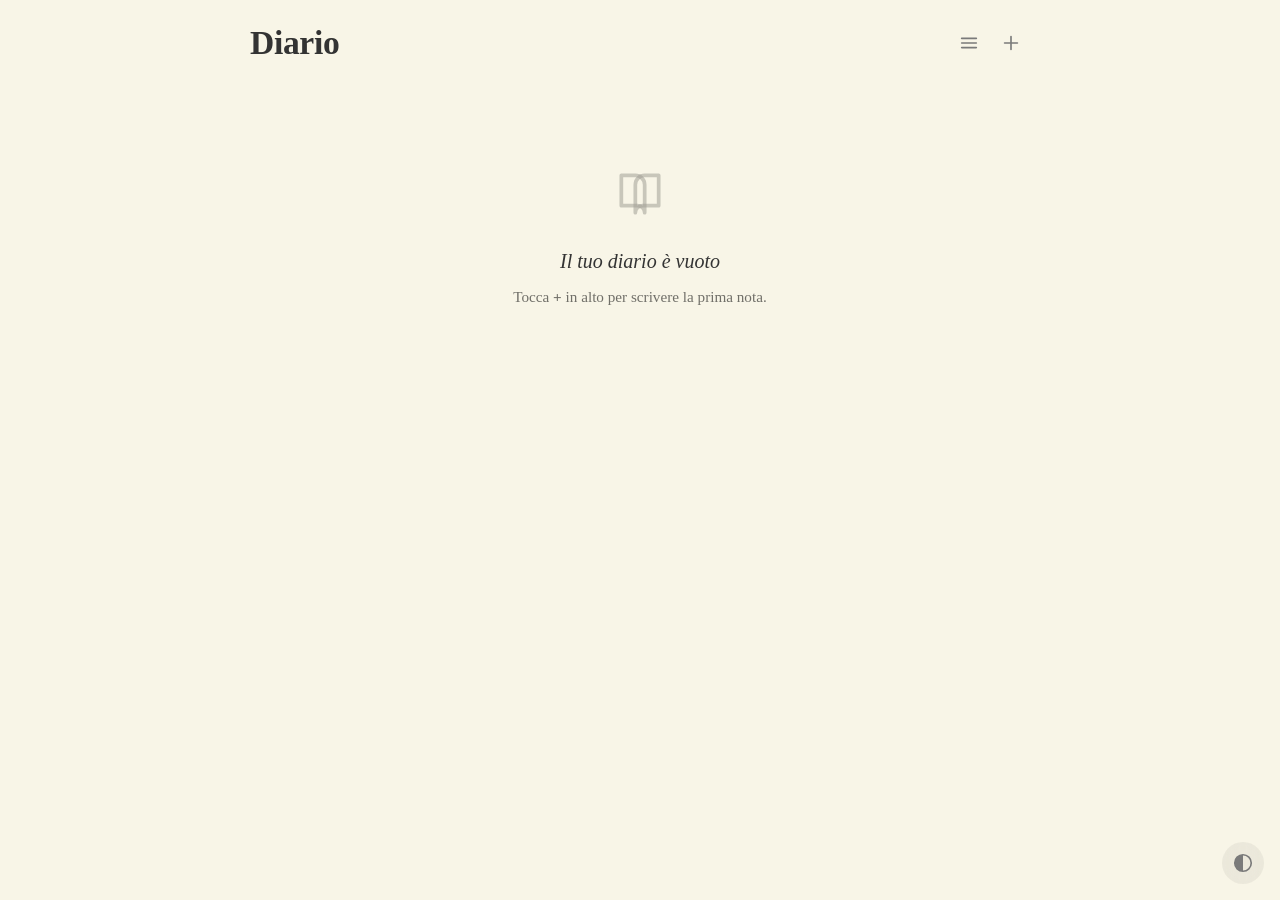
==== commit 83a1e5e6: "Add files via upload" ====
--- a/index.html
+++ b/index.html
@@ -6,7 +6,7 @@
 <title>Diario</title>
 <meta name="description" content="Diario personale. I dati restano sul tuo dispositivo.">
 
-<!-- Theme color for browser chrome (light/dark adaptive) -->
+<!-- Theme color: served via media queries as a pre-JS fallback; JS replaces with a single dynamic tag once it runs -->
 <meta name="theme-color" content="#f8f5e7" media="(prefers-color-scheme: light)">
 <meta name="theme-color" content="#2a2a2a" media="(prefers-color-scheme: dark)">
 
@@ -16,11 +16,11 @@
 <meta name="apple-mobile-web-app-status-bar-style" content="default">
 <meta name="apple-mobile-web-app-title" content="Diario">
 
-<!-- Favicon: SVG with prefers-color-scheme so it adapts to dark tabs -->
-<link rel="icon" type="image/svg+xml" href="data:image/svg+xml;utf8,<svg xmlns='http://www.w3.org/2000/svg' viewBox='0 0 64 64'><style>.c{fill:%233d2817}.b{fill:%238b3a3a}.t{stroke:%23c4a574;stroke-width:2.2;stroke-linecap:round}@media (prefers-color-scheme:dark){.c{fill:%23e8dcc4}.t{stroke:%235a3d24}}</style><rect class='c' x='14' y='10' width='36' height='44' rx='3'/><rect class='b' x='12' y='32' width='40' height='3'/><line class='t' x1='22' y1='20' x2='42' y2='20'/></svg>">
-
-<!-- Apple touch icon (180x180 SVG, supportato da iOS 16.4+) -->
-<link rel="apple-touch-icon" href="data:image/svg+xml;utf8,<svg xmlns='http://www.w3.org/2000/svg' viewBox='0 0 180 180'><rect width='180' height='180' rx='36' fill='%23f8f5e7'/><rect x='42' y='34' width='96' height='118' rx='8' fill='%233d2817'/><rect x='36' y='92' width='108' height='8' fill='%238b3a3a'/><line x1='62' y1='60' x2='118' y2='60' stroke='%23c4a574' stroke-width='5' stroke-linecap='round'/></svg>">
+<!-- Favicon: leather diary with embossed title lines and burgundy ribbon. Adapts to dark mode. -->
+<link rel="icon" type="image/svg+xml" href="data:image/svg+xml;utf8,<svg xmlns='http://www.w3.org/2000/svg' viewBox='0 0 64 64'><style>.cover{fill:%233d2817}.spine{fill:%232a1810}.gold{stroke:%23c4a574;fill:none;stroke-linecap:round}.ribbon{fill:%238b3a3a}@media (prefers-color-scheme:dark){.cover{fill:%23c4a378}.spine{fill:%23a07050}.gold{stroke:%236b4226}.ribbon{fill:%23c66b6b}}</style><rect class='cover' x='12' y='8' width='40' height='48' rx='2.5'/><rect class='spine' x='12' y='8' width='3.5' height='48'/><line class='gold' x1='22' y1='26' x2='42' y2='26' stroke-width='2.5'/><line class='gold' x1='26' y1='34' x2='38' y2='34' stroke-width='2.5'/><path class='ribbon' d='M 28 56 L 28 62 L 31 59.5 L 34 62 L 34 56'/></svg>">
+
+<!-- Apple touch icon (iOS home screen tile, parchment background) -->
+<link rel="apple-touch-icon" href="data:image/svg+xml;utf8,<svg xmlns='http://www.w3.org/2000/svg' viewBox='0 0 180 180'><rect width='180' height='180' fill='%23f8f5e7'/><rect x='52' y='32' width='76' height='110' rx='5' fill='%233d2817'/><rect x='52' y='32' width='7' height='110' fill='%232a1810'/><rect x='62' y='42' width='58' height='90' rx='2' fill='none' stroke='%23c4a574' stroke-width='1.5' opacity='0.65'/><line x1='74' y1='82' x2='106' y2='82' stroke='%23c4a574' stroke-width='4' stroke-linecap='round'/><line x1='80' y1='95' x2='100' y2='95' stroke='%23c4a574' stroke-width='4' stroke-linecap='round'/><path d='M 82 142 L 82 165 L 87 160 L 92 165 L 92 142' fill='%238b3a3a'/></svg>">
 
 <style>
   :root{
@@ -34,6 +34,7 @@
     --accent: #8b3a3a;
     --danger: #c60000;
     --hr: rgba(0,0,0,.08);
+    --shadow: rgba(0,0,0,.12);
   }
   body.dark{
     --bg: #2a2a2a;
@@ -46,6 +47,7 @@
     --accent: #c66b6b;
     --danger: #ff6b6b;
     --hr: rgba(255,255,255,.10);
+    --shadow: rgba(0,0,0,.5);
   }
 
   *{ box-sizing:border-box }
@@ -83,7 +85,7 @@
     font-weight: 600;
     letter-spacing: -0.01em;
   }
-  .header-actions{ display:flex; gap:4px; align-items:center }
+  .header-actions{ display:flex; gap:4px; align-items:center; position: relative }
 
   .search-wrap{
     max-width: 820px; margin: 0 auto;
@@ -184,7 +186,6 @@
     margin: 0 auto;
     padding: 14px 20px 40px;
     display: flex; flex-direction: column;
-    /* fill rest of viewport */
     min-height: calc(100dvh - 70px);
   }
   .editor{
@@ -223,8 +224,48 @@
   }
   .icon-btn:hover{ background: var(--card); color: var(--fg) }
   .icon-btn:active{ background: var(--card-hover) }
+  .icon-btn.active{ background: var(--card); color: var(--fg) }
   .icon-btn svg{ width: 22px; height: 22px; display: block }
 
+  /* ---------- DROPDOWN MENU ---------- */
+  .menu{
+    position: absolute;
+    top: calc(100% + 6px);
+    right: 38px;          /* right-aligned just left of the + button */
+    background: var(--bg);
+    border: 1px solid var(--hr);
+    border-radius: 12px;
+    padding: 6px;
+    min-width: 200px;
+    box-shadow: 0 12px 32px var(--shadow);
+    z-index: 50;
+    transform-origin: top right;
+    animation: menuIn .14s ease-out;
+  }
+  .menu.hidden{ display: none }
+  @keyframes menuIn{
+    from{ opacity: 0; transform: translateY(-6px) scale(.96) }
+    to{ opacity: 1; transform: translateY(0) scale(1) }
+  }
+  .menu-item{
+    display: flex; align-items: center; gap: 12px;
+    width: 100%;
+    background: transparent;
+    border: none;
+    padding: 10px 12px;
+    color: var(--fg);
+    font: inherit;
+    font-size: .96rem;
+    cursor: pointer;
+    border-radius: 8px;
+    text-align: left;
+    -webkit-tap-highlight-color: transparent;
+  }
+  .menu-item:hover{ background: var(--card) }
+  .menu-item:active{ background: var(--card-hover) }
+  .menu-item svg{ width: 18px; height: 18px; color: var(--icon); flex-shrink: 0 }
+
+  /* ---------- THEME TOGGLE (floating) ---------- */
   .theme-toggle{
     position: fixed;
     right: max(16px, env(safe-area-inset-right));
@@ -303,7 +344,6 @@
     transform: translateX(-50%) translateY(0);
   }
 
-  /* tablet/desktop typography bump */
   @media (min-width: 720px){
     .editor{ font-size: 1.1rem }
     .site-header h1{ font-size: 2.1rem }
@@ -316,6 +356,9 @@
 <svg xmlns="http://www.w3.org/2000/svg" style="display:none" aria-hidden="true">
   <symbol id="i-plus" viewBox="0 0 24 24">
     <path d="M12 5v14M5 12h14" stroke="currentColor" stroke-width="1.8" fill="none" stroke-linecap="round"/>
+  </symbol>
+  <symbol id="i-menu" viewBox="0 0 24 24">
+    <path d="M4 7h16M4 12h16M4 17h16" stroke="currentColor" stroke-width="1.8" fill="none" stroke-linecap="round"/>
   </symbol>
   <symbol id="i-upload" viewBox="0 0 24 24">
     <path d="M21 15v4a2 2 0 0 1-2 2H5a2 2 0 0 1-2-2v-4" stroke="currentColor" stroke-width="1.8" fill="none" stroke-linecap="round"/>
@@ -343,6 +386,11 @@
     <circle cx="12" cy="12" r="4" stroke="currentColor" stroke-width="1.8" fill="none"/>
     <path d="M12 2v2M12 20v2M4 12H2M22 12h-2M5 5l-1.5-1.5M20.5 20.5L19 19M5 19l-1.5 1.5M20.5 3.5L19 5" stroke="currentColor" stroke-width="1.6" fill="none" stroke-linecap="round"/>
   </symbol>
+  <!-- Auto theme: half-filled circle indicating system-driven contrast -->
+  <symbol id="i-auto" viewBox="0 0 24 24">
+    <circle cx="12" cy="12" r="9" stroke="currentColor" stroke-width="1.8" fill="none"/>
+    <path d="M12 3 a9 9 0 0 0 0 18 z" fill="currentColor"/>
+  </symbol>
   <symbol id="i-book" viewBox="0 0 24 24">
     <path d="M4 4h6a4 4 0 0 1 4 4v12a3 3 0 0 0-3-3H4z" stroke="currentColor" stroke-width="1.6" fill="none" stroke-linejoin="round"/>
     <path d="M20 4h-6a4 4 0 0 0-4 4v12a3 3 0 0 1 3-3h7z" stroke="currentColor" stroke-width="1.6" fill="none" stroke-linejoin="round"/>
@@ -354,16 +402,25 @@
   <header class="site-header">
     <h1>Diario</h1>
     <div class="header-actions">
-      <button id="importBtn" class="icon-btn" title="Importa archivio (.json)" aria-label="Importa">
-        <svg><use href="#i-upload"></use></svg>
-      </button>
-      <button id="exportBtn" class="icon-btn" title="Esporta archivio (.json)" aria-label="Esporta">
-        <svg><use href="#i-download"></use></svg>
+      <button id="menuBtn" class="icon-btn" title="Menu" aria-label="Apri menu" aria-haspopup="true" aria-expanded="false">
+        <svg><use href="#i-menu"></use></svg>
       </button>
       <button id="newBtn" class="icon-btn" title="Nuova nota" aria-label="Nuova nota">
         <svg><use href="#i-plus"></use></svg>
       </button>
       <input type="file" id="importFile" accept=".json,application/json" hidden>
+
+      <!-- Dropdown menu -->
+      <div id="menu" class="menu hidden" role="menu">
+        <button class="menu-item" id="importBtn" role="menuitem">
+          <svg><use href="#i-upload"></use></svg>
+          <span>Importa archivio</span>
+        </button>
+        <button class="menu-item" id="exportBtn" role="menuitem">
+          <svg><use href="#i-download"></use></svg>
+          <span>Esporta archivio</span>
+        </button>
+      </div>
     </div>
   </header>
 
@@ -409,7 +466,7 @@
 
 <!-- ========== THEME TOGGLE ========== -->
 <button class="theme-toggle" id="themeToggle" aria-label="Cambia tema">
-  <svg id="themeIcon"><use href="#i-moon"></use></svg>
+  <svg id="themeIcon"><use href="#i-auto"></use></svg>
 </button>
 
 <!-- ========== TOAST ========== -->
@@ -525,6 +582,8 @@
 const searchWrap = $('searchWrap');
 const searchEl   = $('searchInput');
 const newBtn     = $('newBtn');
+const menuBtn    = $('menuBtn');
+const menuEl     = $('menu');
 const importBtn  = $('importBtn');
 const importFile = $('importFile');
 const exportBtn  = $('exportBtn');
@@ -553,21 +612,82 @@
 }
 
 /* ============================================================
-   THEME
-   ============================================================ */
-function setTheme(theme){
-  if (theme === 'dark'){
-    document.body.classList.add('dark');
-    themeIcon.firstElementChild.setAttribute('href', '#i-sun');
-  } else {
-    document.body.classList.remove('dark');
-    themeIcon.firstElementChild.setAttribute('href', '#i-moon');
-  }
-  localStorage.setItem('theme', theme);
-}
-setTheme(localStorage.getItem('theme') || 'light');
+   THEME  (auto / light / dark, with system change listener)
+   ============================================================ */
+const THEMES = ['auto', 'light', 'dark'];
+const themeMQ = window.matchMedia('(prefers-color-scheme: dark)');
+
+function getEffectiveTheme(stored){
+  if (stored === 'auto') return themeMQ.matches ? 'dark' : 'light';
+  return stored;
+}
+function themeLabel(t){
+  return t === 'auto' ? 'automatico' : t === 'dark' ? 'scuro' : 'chiaro';
+}
+function updateThemeIcon(stored){
+  const id = stored === 'auto' ? '#i-auto'
+           : stored === 'dark' ? '#i-moon'
+           : '#i-sun';
+  themeIcon.firstElementChild.setAttribute('href', id);
+  const label = `Tema ${themeLabel(stored)}`;
+  themeBtn.title = label;
+  themeBtn.setAttribute('aria-label', `${label} — tocca per cambiare`);
+}
+/* Replace the static <meta name="theme-color"> tags with one that follows
+   the *effective* theme (which == system theme when stored=auto). */
+function updateMetaThemeColor(isDark){
+  document.querySelectorAll('meta[name="theme-color"][media]').forEach(el => el.remove());
+  let m = document.querySelector('meta[name="theme-color"]:not([media])');
+  if (!m){
+    m = document.createElement('meta');
+    m.name = 'theme-color';
+    document.head.appendChild(m);
+  }
+  m.content = isDark ? '#2a2a2a' : '#f8f5e7';
+}
+function applyTheme(stored){
+  if (!THEMES.includes(stored)) stored = 'auto';
+  const effective = getEffectiveTheme(stored);
+  document.body.classList.toggle('dark', effective === 'dark');
+  updateThemeIcon(stored);
+  updateMetaThemeColor(effective === 'dark');
+  localStorage.setItem('theme', stored);
+}
+themeMQ.addEventListener('change', () => {
+  if ((localStorage.getItem('theme') || 'auto') === 'auto') applyTheme('auto');
+});
 themeBtn.addEventListener('click', () => {
-  setTheme(document.body.classList.contains('dark') ? 'light' : 'dark');
+  const current = localStorage.getItem('theme') || 'auto';
+  const next = THEMES[(THEMES.indexOf(current) + 1) % THEMES.length];
+  applyTheme(next);
+  toast(`Tema ${themeLabel(next)}`);
+});
+// Initial: default to 'auto' for new users; existing users keep their saved value.
+applyTheme(localStorage.getItem('theme') || 'auto');
+
+/* ============================================================
+   DROPDOWN MENU
+   ============================================================ */
+function isMenuOpen(){ return !menuEl.classList.contains('hidden'); }
+function openMenu(){
+  menuEl.classList.remove('hidden');
+  menuBtn.setAttribute('aria-expanded', 'true');
+  menuBtn.classList.add('active');
+}
+function closeMenu(){
+  menuEl.classList.add('hidden');
+  menuBtn.setAttribute('aria-expanded', 'false');
+  menuBtn.classList.remove('active');
+}
+menuBtn.addEventListener('click', e => {
+  e.stopPropagation();
+  isMenuOpen() ? closeMenu() : openMenu();
+});
+// Click outside closes
+document.addEventListener('click', e => {
+  if (isMenuOpen() && !menuEl.contains(e.target) && !menuBtn.contains(e.target)){
+    closeMenu();
+  }
 });
 
 /* ============================================================
@@ -593,21 +713,19 @@
 window.addEventListener('hashchange', navigate);
 
 function showHome(){
-  // flush any pending save before leaving editor
   flushSave();
   currentId = null;
   noteView.classList.add('hidden');
   homeView.classList.remove('hidden');
   renderList();
-  // scroll to top so the most recent note is visible
   window.scrollTo(0, 0);
 }
 
 function showNote(id){
+  closeMenu();
   const notes = getNotes();
   const note = notes.find(n => n.id === id);
   if (!note){
-    // unknown id → bounce home
     location.replace('#/');
     return;
   }
@@ -617,7 +735,6 @@
   updateNoteMeta(note);
   homeView.classList.add('hidden');
   noteView.classList.remove('hidden');
-  // focus editor on new/empty notes, otherwise leave the user free
   if (!note.title && !note.content){
     setTimeout(() => titleEl.focus(), 30);
   }
@@ -632,7 +749,6 @@
     .slice()
     .sort((a, b) => (b.updatedAt || '').localeCompare(a.updatedAt || ''));
 
-  // toggle search bar visibility (only useful when there are several notes)
   searchWrap.hidden = all.length < 4;
 
   const q = searchQuery.trim().toLowerCase();
@@ -734,7 +850,6 @@
   if (i === -1) return;
   const newTitle   = titleEl.value;
   const newContent = editorEl.value;
-  // skip write if nothing changed
   if (notes[i].title === newTitle && notes[i].content === newContent) return;
   notes[i].title = newTitle;
   notes[i].content = newContent;
@@ -755,7 +870,6 @@
 
 editorEl.addEventListener('input', () => {
   scheduleSave();
-  // live word count without waiting for debounced save
   if (currentId){
     const w = countWords(editorEl.value);
     const c = editorEl.value.length;
@@ -764,7 +878,6 @@
 });
 titleEl.addEventListener('input', scheduleSave);
 
-// flush on tab hide / unload to avoid losing the last 250ms
 window.addEventListener('beforeunload', flushSave);
 document.addEventListener('visibilitychange', () => {
   if (document.visibilityState === 'hidden') flushSave();
@@ -773,11 +886,10 @@
 /* ============================================================
    NEW NOTE  /  BACK  /  DELETE
    ============================================================ */
-newBtn.addEventListener('click', () => { location.hash = '#/new'; });
+newBtn.addEventListener('click', () => { closeMenu(); location.hash = '#/new'; });
 
 backBtn.addEventListener('click', () => {
   flushSave();
-  // if the note is still completely empty, drop it
   if (currentId){
     const notes = getNotes();
     const i = notes.findIndex(n => n.id === currentId);
@@ -786,7 +898,6 @@
       setNotes(notes);
     }
   }
-  // prefer history.back so the OS gesture / browser back works
   if (history.length > 1 && location.hash.startsWith('#/note/')){
     history.back();
   } else {
@@ -833,19 +944,24 @@
   }
 });
 
-// dismiss overlay on backdrop click
 overlay.addEventListener('click', e => {
   if (e.target === overlay) noBtn.click();
 });
-// ESC closes overlay
+
+/* Combined ESC handler: close overlay first, then menu */
 document.addEventListener('keydown', e => {
-  if (e.key === 'Escape' && !overlay.classList.contains('hidden')) noBtn.click();
-});
-
-/* ============================================================
-   IMPORT  /  EXPORT
-   ============================================================ */
-importBtn.addEventListener('click', () => importFile.click());
+  if (e.key !== 'Escape') return;
+  if (!overlay.classList.contains('hidden')){ noBtn.click(); return; }
+  if (isMenuOpen()){ closeMenu(); }
+});
+
+/* ============================================================
+   IMPORT  /  EXPORT  (now triggered from the dropdown menu)
+   ============================================================ */
+importBtn.addEventListener('click', () => {
+  closeMenu();
+  importFile.click();
+});
 
 importFile.addEventListener('change', async e => {
   const file = e.target.files && e.target.files[0];
@@ -895,6 +1011,7 @@
 });
 
 exportBtn.addEventListener('click', () => {
+  closeMenu();
   flushSave();
   const notes = getNotes();
   if (notes.length === 0){ toast('Nessuna nota da esportare'); return; }
@@ -914,7 +1031,6 @@
    KEYBOARD SHORTCUTS
    ============================================================ */
 document.addEventListener('keydown', e => {
-  // Cmd/Ctrl+N → new note (only when on home, not while typing)
   if ((e.metaKey || e.ctrlKey) && e.key === 'n' && location.hash !== '#/note/'){
     const tag = document.activeElement?.tagName;
     if (tag !== 'TEXTAREA' && tag !== 'INPUT'){
